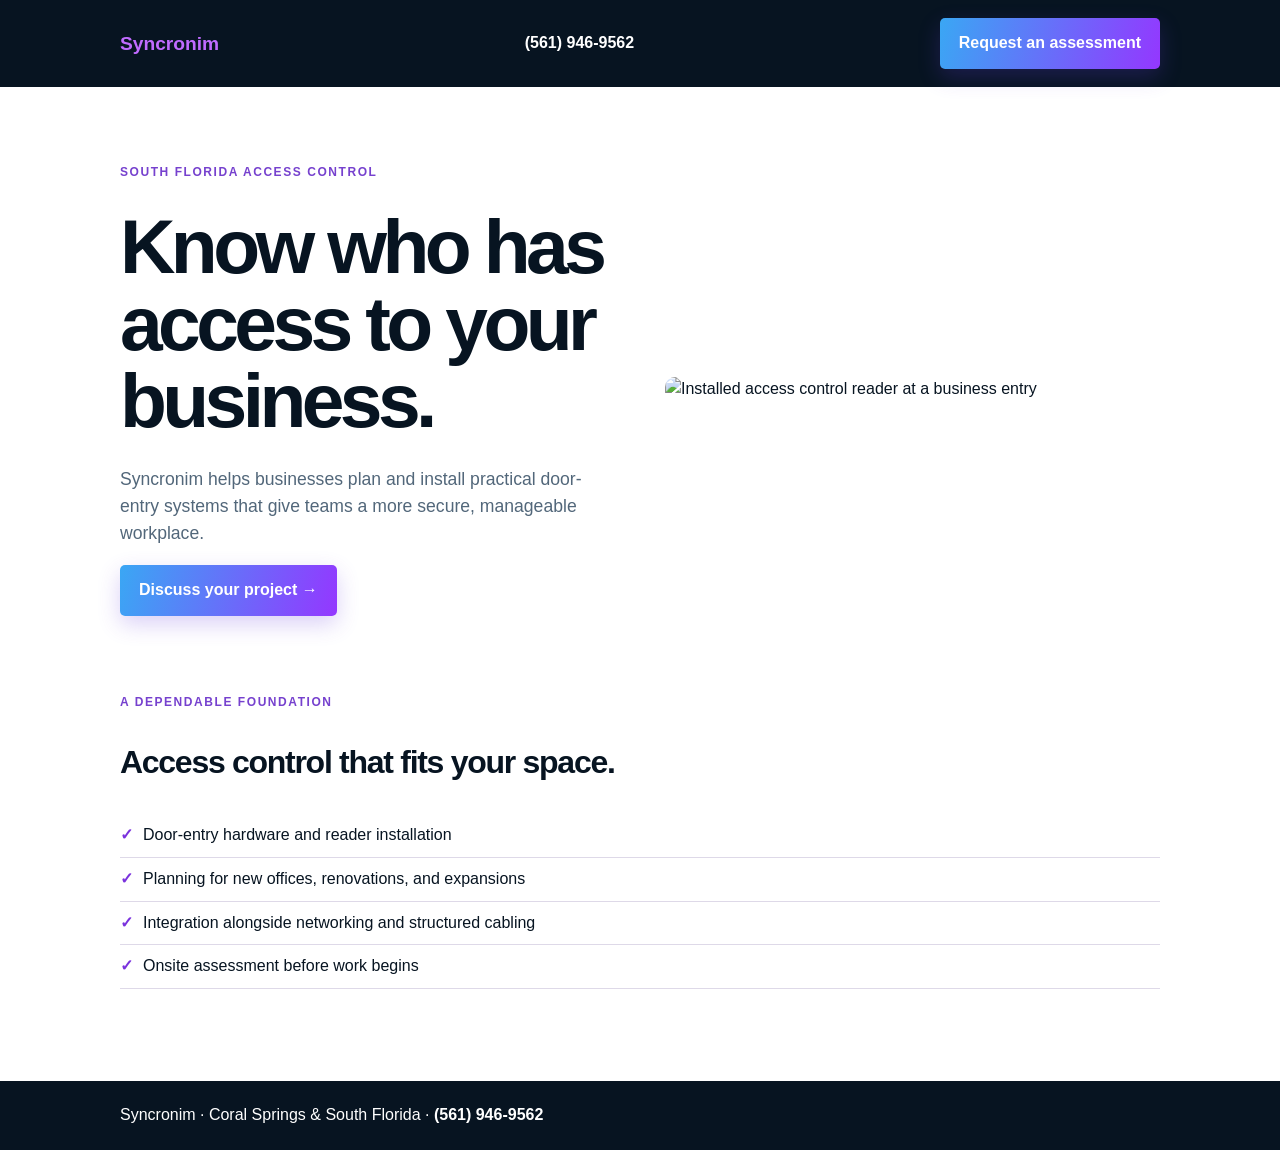
==== access-control.html @ 4bdf2ccf "Add Syncronim website source Add the responsive website, SEO files, and optimized project assets." ====
<!doctype html>
<html lang="en"><head>
  <meta charset="utf-8"><meta name="viewport" content="width=device-width,initial-scale=1">
  <meta name="description" content="Access control installation and door-entry solutions for businesses in Coral Springs and South Florida. Contact Syncronim for an onsite assessment.">
  <link rel="canonical" href="https://www.syncronim.com/access-control.html"><link rel="stylesheet" href="service-page.css">
  <title>Access Control Installation | Syncronim | South Florida</title>
</head><body>
  <header><div class="wrap bar"><a class="brand" href="index.html">Syncronim</a><a class="phone" href="tel:5619469562">(561) 946-9562</a><a class="button" href="index.html#contact">Request an assessment</a></div></header>
  <main class="wrap"><div class="hero"><div><div class="eyebrow">South Florida access control</div><h1>Know who has access to your business.</h1><p class="copy">Syncronim helps businesses plan and install practical door-entry systems that give teams a more secure, manageable workplace.</p><a class="button" href="index.html#contact">Discuss your project →</a></div><img src="projects/web/img_9441-800.webp" srcset="projects/web/img_9441-800.webp 800w, projects/web/img_9441-1600.webp 1600w" sizes="(max-width:700px) 100vw, 50vw" alt="Installed access control reader at a business entry" decoding="async"></div>
  <section><div class="eyebrow">A dependable foundation</div><h2>Access control that fits your space.</h2><ul class="checks"><li>Door-entry hardware and reader installation</li><li>Planning for new offices, renovations, and expansions</li><li>Integration alongside networking and structured cabling</li><li>Onsite assessment before work begins</li></ul></section></main>
  <footer><div class="wrap">Syncronim · Coral Springs & South Florida · <a class="phone" href="tel:5619469562">(561) 946-9562</a></div></footer>
</body></html>
---- service-page.css ----
:root { --ink:#071421; --navy:#0c2135; --blue:#3aa7f4; --violet:#9437ff; --magenta:#e946db; --muted:#52677a; }
* { box-sizing:border-box; }
body { margin:0; color:var(--ink); font:16px/1.55 Inter,Arial,sans-serif; }
a { color:inherit; }
header, footer { background:var(--ink); color:#fff; }
.wrap { width:min(1040px,calc(100% - 40px)); margin:auto; }
.bar { display:flex; align-items:center; justify-content:space-between; gap:20px; padding:18px 0; }
.brand { color:#c06bff; font-size:1.2rem; font-weight:800; text-decoration:none; }
.phone, .button { color:#fff; font-weight:750; text-decoration:none; }
.button { display:inline-block; padding:13px 19px; border-radius:5px; background:linear-gradient(105deg,var(--blue),var(--violet)); box-shadow:0 8px 22px rgba(99,57,220,.24); }
main { padding:76px 0; }
.hero { display:grid; grid-template-columns:1fr 1fr; gap:50px; align-items:center; }
.hero img { width:100%; max-height:500px; object-fit:cover; border-radius:10px; }
.eyebrow { color:#7641ce; font-size:.75rem; font-weight:800; letter-spacing:.13em; text-transform:uppercase; }
h1 { margin:.35em 0; font-size:clamp(2.6rem,6vw,4.8rem); line-height:1; letter-spacing:-.06em; }
h2 { font-size:2rem; letter-spacing:-.04em; }
.copy { color:var(--muted); font-size:1.1rem; }
.checks { padding:0; list-style:none; }
.checks li { padding:9px 0; border-bottom:1px solid #ded9e8; }
.checks li::before { content:'✓'; margin-right:10px; color:#7a32dd; font-weight:bold; }
section { margin-top:75px; padding-top:2px; }
footer { padding:22px 0; }
@media (max-width:700px) { .hero { grid-template-columns:1fr; } .bar { gap:14px; } .phone { display:none; } main { padding:45px 0; } }
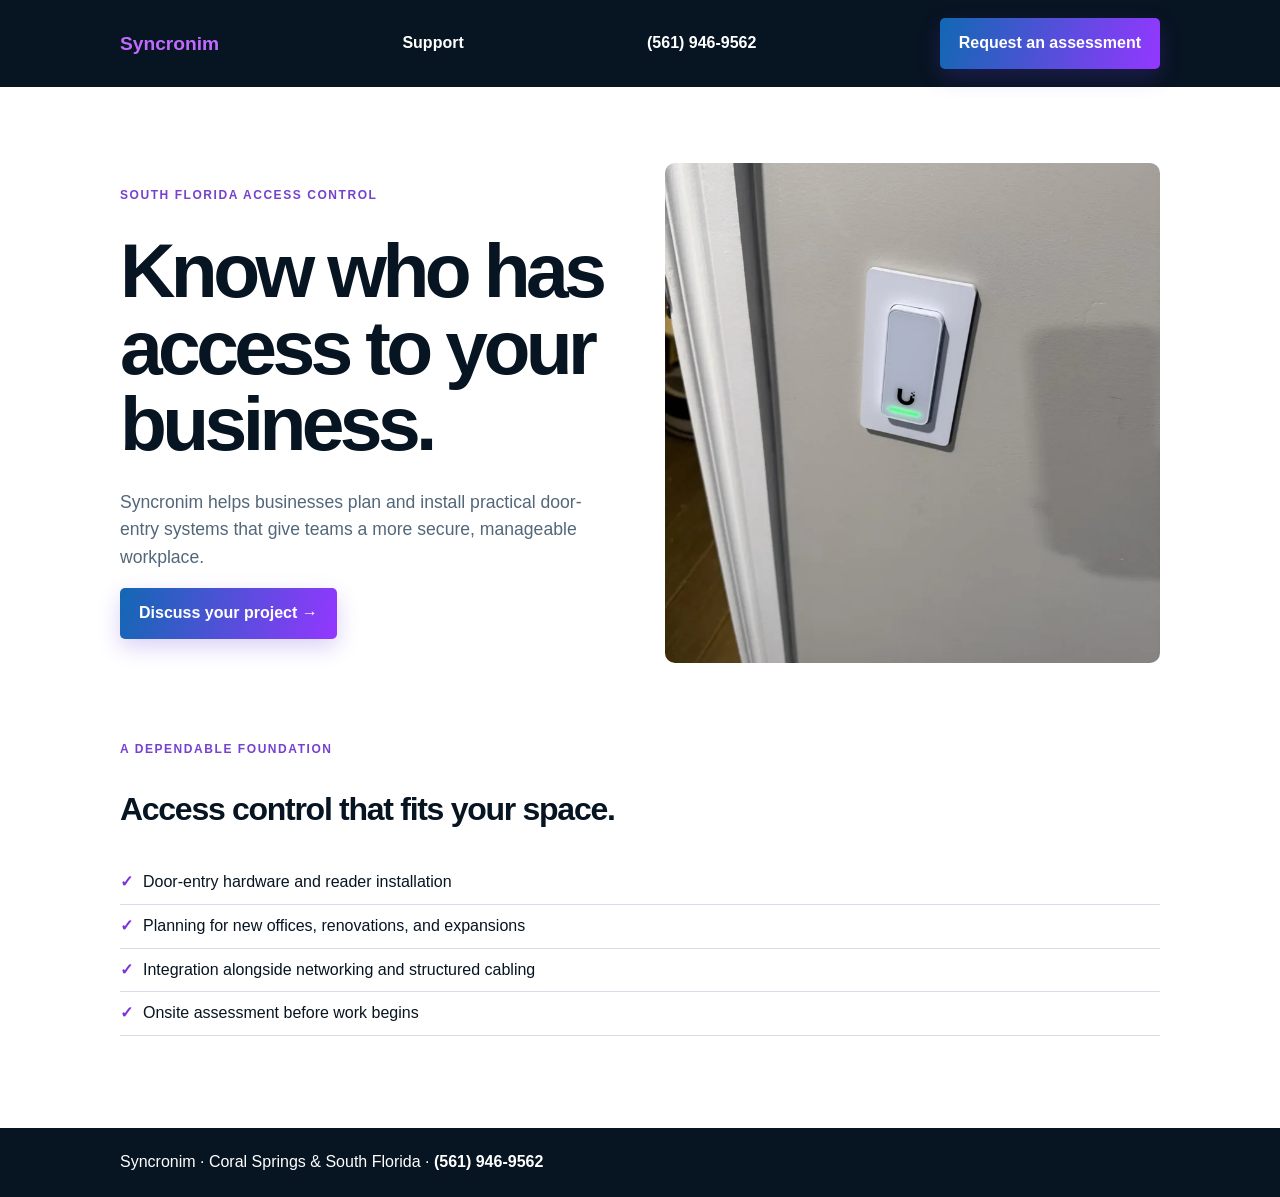
==== commit 4f91dd0a: "Add direct forms and customer support" ====
--- a/access-control.html
+++ b/access-control.html
@@ -3,10 +3,12 @@
   <meta charset="utf-8"><meta name="viewport" content="width=device-width,initial-scale=1">
   <meta name="description" content="Access control installation and door-entry solutions for businesses in Coral Springs and South Florida. Contact Syncronim for an onsite assessment.">
   <link rel="canonical" href="https://www.syncronim.com/access-control.html"><link rel="stylesheet" href="service-page.css">
+  <meta property="og:type" content="website"><meta property="og:title" content="Access Control Installation | Syncronim | South Florida"><meta property="og:description" content="Practical door-entry and access control installation for Coral Springs and South Florida businesses."><meta property="og:url" content="https://www.syncronim.com/access-control.html"><meta property="og:image" content="https://www.syncronim.com/projects/web/img_9441-1600.webp"><meta property="og:image:alt" content="Installed access control reader by Syncronim"><meta name="twitter:card" content="summary_large_image"><link rel="icon" href="https://res.cloudinary.com/dq0gbgsdy/image/upload/c_limit,w_128,h_128/uploads/gvAEY-44r.jpg">
   <title>Access Control Installation | Syncronim | South Florida</title>
 </head><body>
-  <header><div class="wrap bar"><a class="brand" href="index.html">Syncronim</a><a class="phone" href="tel:5619469562">(561) 946-9562</a><a class="button" href="index.html#contact">Request an assessment</a></div></header>
+  <header><nav class="wrap bar" aria-label="Primary navigation"><a class="brand" href="index.html">Syncronim</a><a class="support-link" href="support.html">Support</a><a class="phone" href="tel:5619469562">(561) 946-9562</a><a class="button" href="index.html#contact">Request an assessment</a></nav></header>
   <main class="wrap"><div class="hero"><div><div class="eyebrow">South Florida access control</div><h1>Know who has access to your business.</h1><p class="copy">Syncronim helps businesses plan and install practical door-entry systems that give teams a more secure, manageable workplace.</p><a class="button" href="index.html#contact">Discuss your project →</a></div><img src="projects/web/img_9441-800.webp" srcset="projects/web/img_9441-800.webp 800w, projects/web/img_9441-1600.webp 1600w" sizes="(max-width:700px) 100vw, 50vw" alt="Installed access control reader at a business entry" decoding="async"></div>
   <section><div class="eyebrow">A dependable foundation</div><h2>Access control that fits your space.</h2><ul class="checks"><li>Door-entry hardware and reader installation</li><li>Planning for new offices, renovations, and expansions</li><li>Integration alongside networking and structured cabling</li><li>Onsite assessment before work begins</li></ul></section></main>
   <footer><div class="wrap">Syncronim · Coral Springs & South Florida · <a class="phone" href="tel:5619469562">(561) 946-9562</a></div></footer>
+  <script type="application/ld+json">{"@context":"https://schema.org","@type":"Service","name":"Access control installation","url":"https://www.syncronim.com/access-control.html","description":"Access control installation and door-entry solutions for businesses in Coral Springs and South Florida.","provider":{"@id":"https://www.syncronim.com/#business","name":"Syncronim","telephone":"+15619469562","email":"info@syncronim.com"},"areaServed":["Coral Springs","South Florida"]}</script>
 </body></html>
--- a/service-page.css
+++ b/service-page.css
@@ -1,11 +1,15 @@
-:root { --ink:#071421; --navy:#0c2135; --blue:#3aa7f4; --violet:#9437ff; --magenta:#e946db; --muted:#52677a; }
+:root { --ink:#071421; --navy:#0c2135; --blue:#1268b3; --violet:#9437ff; --magenta:#e946db; --muted:#52677a; }
 * { box-sizing:border-box; }
 body { margin:0; color:var(--ink); font:16px/1.55 Inter,Arial,sans-serif; }
 a { color:inherit; }
 header, footer { background:var(--ink); color:#fff; }
 .wrap { width:min(1040px,calc(100% - 40px)); margin:auto; }
+.skip-link { position:absolute; z-index:20; top:10px; left:10px; transform:translateY(-160%); padding:10px 14px; border-radius:5px; color:#071421; background:#fff; font-weight:800; box-shadow:0 6px 22px rgba(0,0,0,.25); transition:transform .18s ease; }
+.skip-link:focus { transform:translateY(0); }
 .bar { display:flex; align-items:center; justify-content:space-between; gap:20px; padding:18px 0; }
 .brand { color:#c06bff; font-size:1.2rem; font-weight:800; text-decoration:none; }
+.support-link { color:#fff; font-weight:750; text-decoration:none; }
+.support-link[aria-current="page"] { color:#c06bff; }
 .phone, .button { color:#fff; font-weight:750; text-decoration:none; }
 .button { display:inline-block; padding:13px 19px; border-radius:5px; background:linear-gradient(105deg,var(--blue),var(--violet)); box-shadow:0 8px 22px rgba(99,57,220,.24); }
 main { padding:76px 0; }
@@ -20,4 +24,21 @@
 .checks li::before { content:'✓'; margin-right:10px; color:#7a32dd; font-weight:bold; }
 section { margin-top:75px; padding-top:2px; }
 footer { padding:22px 0; }
+.support-shell { max-width:780px; margin:auto; padding:38px; border:1px solid #dcd6ec; border-radius:12px; background:linear-gradient(135deg,#fbfcff,#f8f4ff); box-shadow:0 14px 36px rgba(29,43,74,.08); }
+.support-shell h1 { margin-top:.18em; max-width:650px; }
+.support-shell > p { max-width:650px; }
+.support-form { display:grid; grid-template-columns:1fr 1fr; gap:16px; margin-top:30px; }
+.support-form label { color:#173046; font-size:.85rem; font-weight:750; }
+.support-form input, .support-form textarea, .support-form select { width:100%; margin-top:6px; padding:13px 12px; border:1px solid #b7c7d5; border-radius:5px; color:#071421; background:#fff; font:inherit; }
+.support-form textarea { min-height:140px; resize:vertical; }
+.support-form .wide, .support-status, .support-note { grid-column:span 2; }
+.support-status { display:none; margin:0; padding:11px 13px; border-radius:5px; font-weight:700; }
+.support-status.is-visible { display:block; }
+.support-status.success { color:#175c35; border:1px solid #77c896; background:#e8fff0; }
+.support-status.error { color:#8e173d; border:1px solid #ed9bb3; background:#fff0f4; }
+.support-note { margin:0; color:var(--muted); font-size:.8rem; }
+.support-note a { color:#4f2095; font-weight:700; }
+.honeypot { position:absolute; width:1px; height:1px; overflow:hidden; clip:rect(0 0 0 0); white-space:nowrap; }
+@media (max-width:700px) { .support-shell { padding:26px 20px; } .support-form { grid-template-columns:1fr; } .support-form .wide, .support-status, .support-note { grid-column:span 1; } }
 @media (max-width:700px) { .hero { grid-template-columns:1fr; } .bar { gap:14px; } .phone { display:none; } main { padding:45px 0; } }
+@media (max-width:520px) { .bar { gap:12px; } .bar .button { display:none; } }
